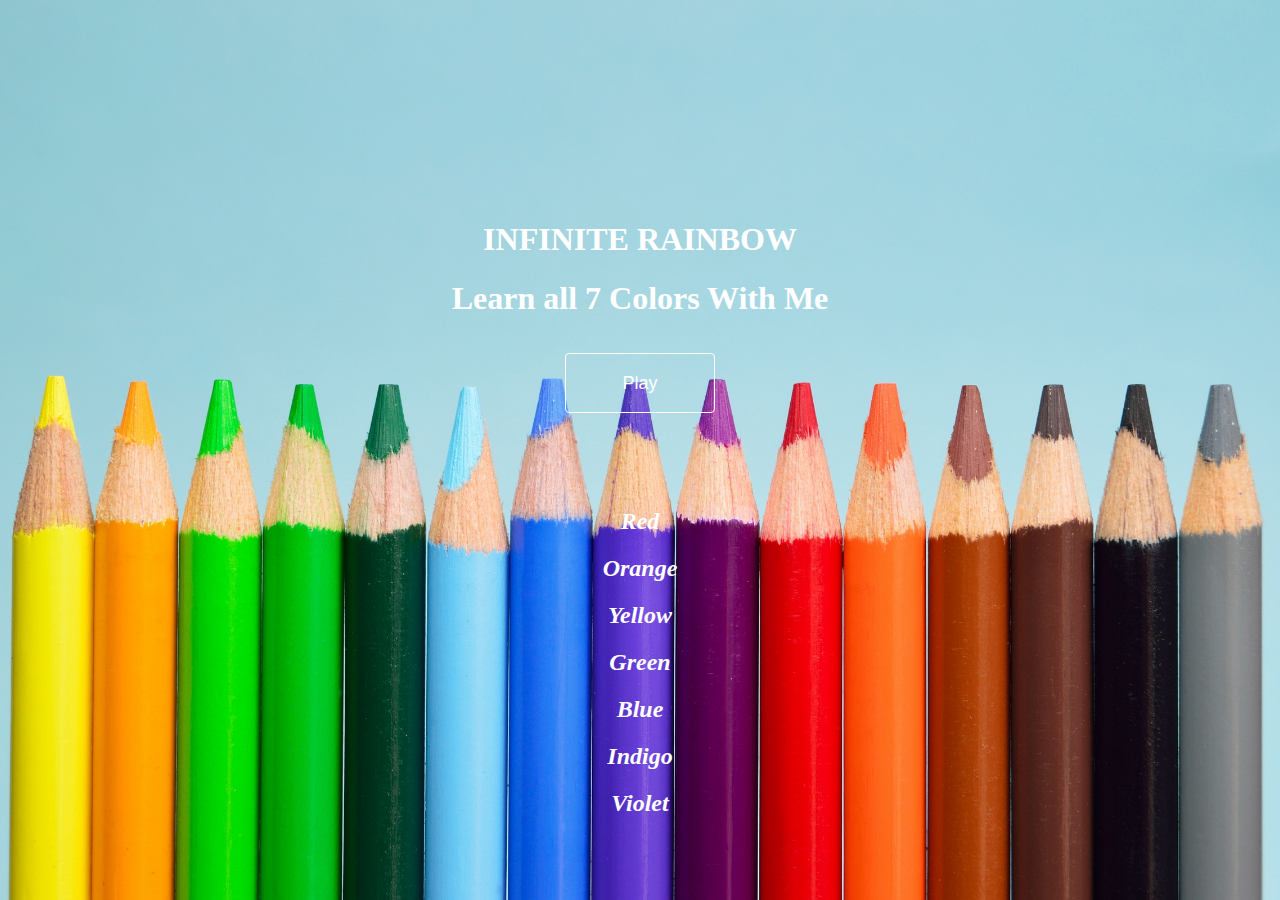
==== index.html @ 8787671c "added files" ====
<!DOCTYPE.html>
<html>
<head>
<title>Infiniterainbow</title>
<meta charset="UTF-8">
<meta name="author" content="BlueTick9000">
<meta name="viewport" content="width=device-width, initial-scale=1.0">
<style>
.flowerx{
  padding-top: 200px;
}

*{
  color:  white;
}


.centerbutton{
  height: 150px;
 position:relative;
 overflow: hidden;
}


.vertical-center {
  margin: 0;
  position: absolute;
  top: 50%;
  left: 50%;
  -ms-transform: translate(-50%, -50%);
  transform: translate(-50%, -50%);
}

button{
  position:relative;
  -ms-transform: translateY(-50%);
  transform: translateY(-50%);
}
button{
  align-content: center;
  background: none;
  text-align: center;
  color: #fff;
  width: 150px;
  height: 60px;
  border: 1px solid #fff;
  font-size: 18px;
  border-radius: 4px;
  transition: .6s;
  overflow: hidden;
}

button:focus{
  outline:none;
}

button:before{
  content: '';
  display: block;
  position: absolute;
  background: rgba(225,225,255,.5);
  width: 60px;
  height:100%;
  left: 0;
  top: 0;
  opacity: .5s;
  filter: blur(30px);
  transform: translateX(-130px) skewX(-15deg);
}

button::after{
  content: '';
  display: block;
  position: absolute;
  background: rgba(225,225,255,.5);
  width: 30px;
  height:100%;
  left: 30px;
  top: 0;
  opacity: 0;
  filter: blur(30px);
  transform: translateX(-100px) scaleX(-15deg);
}

button:hover{
  color: black;
  background-color: #f5f5f7;
  cursor: pointer;
}

button:hover:before{
  tansform: translateX(300px) skewX(-15deg);
  opacity: .6;
  transition: .7s;
}
button:hover:after{
  tansform: translateX(300px) skewX(-15deg);
  opacity: 1;
  transition: .7s;
}

.divA{
  top: 0;
  left: 0;
  width:100%;
  position: absolute;
  background-image: url(img/rainbow.jpeg);
  background-repeat: no-repeat;
  background-position: center;
  background-size: cover;
  height: 100%;
}


</style>
</head>
<body>
  <div class="divA">
  <h1 align="center" class="flowerx"><strong>INFINITE RAINBOW</strong></h1>
  <h1 align="center"> Learn all 7 Colors With Me </h1>
  <div class="centerbutton">
    <div class="vertical-center">
     <a href="red.html" ><button type="button" >Play</button></a>
    </div>
  </div>
</divA>
<i><b>
 <h2 align="center">Red</h2>
 <h2 align="center">Orange</h2>
 <h2 align="center">Yellow</h2>
 <h2 align="center">Green</h2>
 <h2 align="center">Blue</h2>
 <h2 align="center">Indigo</h2>
 <h2 align="center">Violet</h2>
</i></b>
</body>
</html>
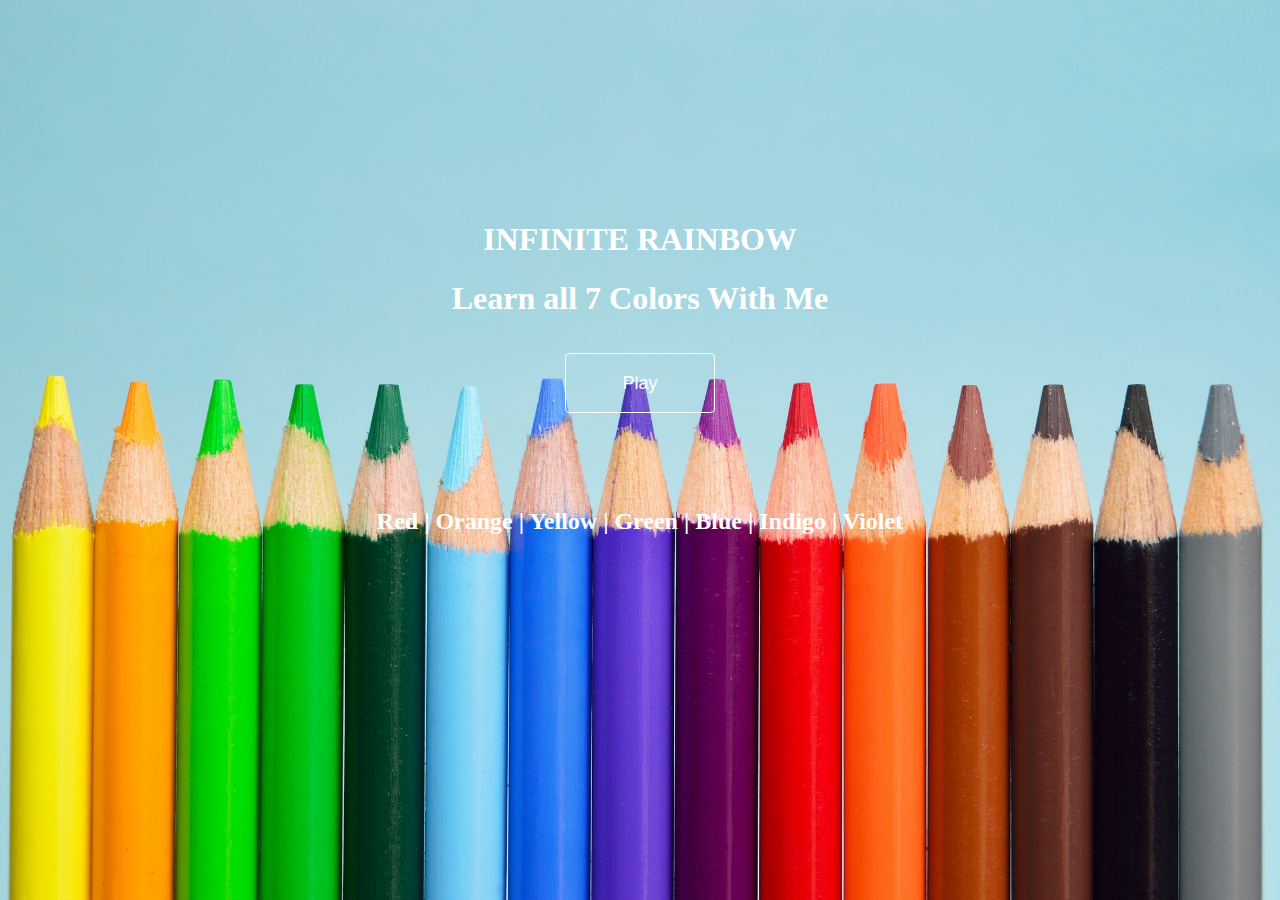
==== commit a76e54ee: "built pages" ====
--- a/index.html
+++ b/index.html
@@ -1,7 +1,7 @@
 <!DOCTYPE.html>
 <html>
 <head>
-<title>Infiniterainbow</title>
+<title>InfiniteRainbow</title>
 <meta charset="UTF-8">
 <meta name="author" content="BlueTick9000">
 <meta name="viewport" content="width=device-width, initial-scale=1.0">
@@ -120,18 +120,12 @@
   <h1 align="center"> Learn all 7 Colors With Me </h1>
   <div class="centerbutton">
     <div class="vertical-center">
-     <a href="red.html" ><button type="button" >Play</button></a>
+     <button type="button" onclick="location.href='red.html'">Play</button>
     </div>
   </div>
 </divA>
-<i><b>
- <h2 align="center">Red</h2>
- <h2 align="center">Orange</h2>
- <h2 align="center">Yellow</h2>
- <h2 align="center">Green</h2>
- <h2 align="center">Blue</h2>
- <h2 align="center">Indigo</h2>
- <h2 align="center">Violet</h2>
-</i></b>
+<b>
+ <h2 align="center">Red | Orange | Yellow | Green | Blue | Indigo | Violet</h2>
+</b>
 </body>
 </html>
